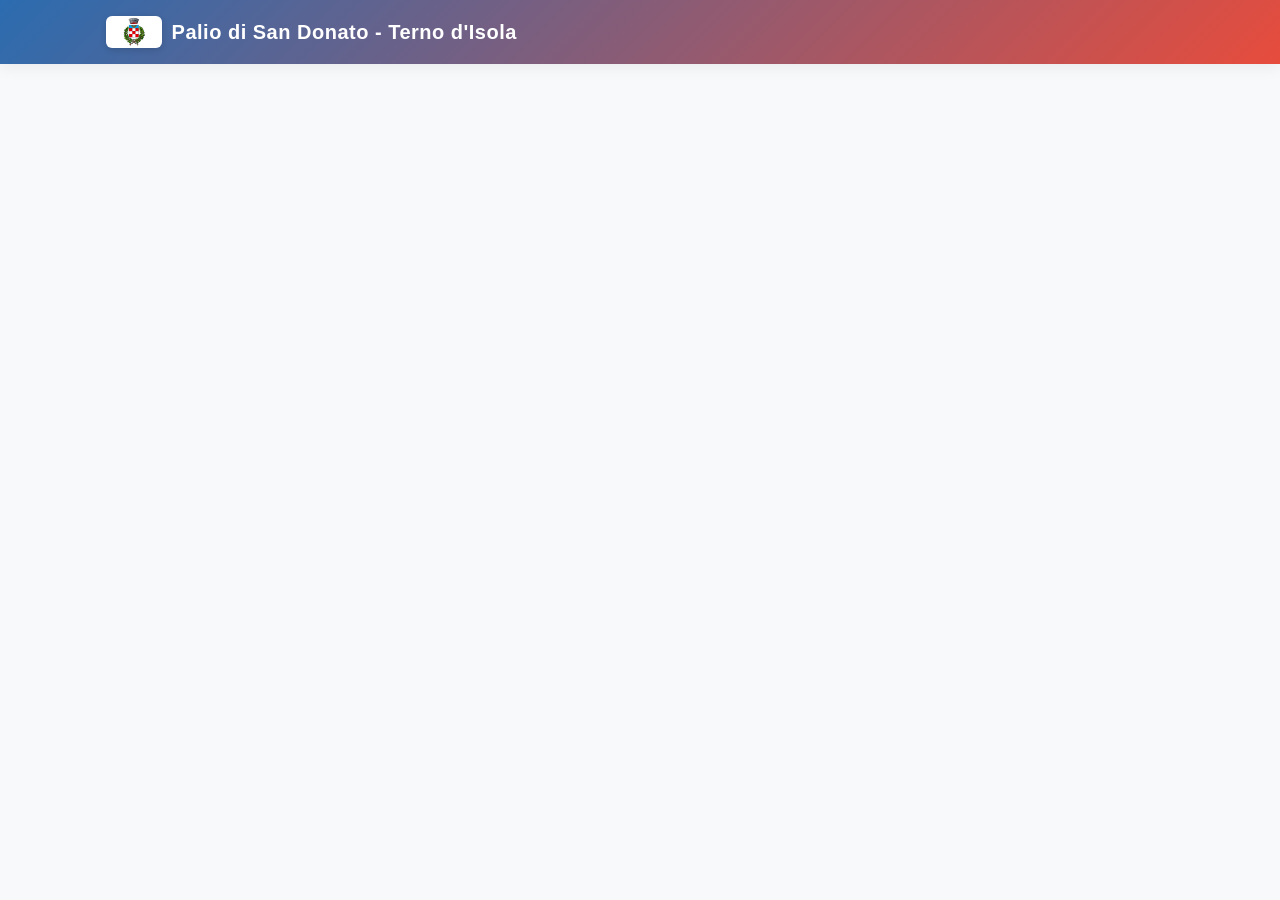
==== index.html @ 60196432 "Update index.html" ====
<!DOCTYPE html>
<html lang="it">
<head>
  <meta charset="UTF-8" />
  <meta name="viewport" content="width=device-width, initial-scale=1.0" />

  <title>Palio di San Donato - Terno d'Isola</title>

  <meta
    name="description"
    content="Sito ufficiale dedicato al Palio di San Donato di Terno d'Isola: tradizione, comunità, competizioni e albo d'oro."
  />

  <link rel="stylesheet" href="styles/style.css" />
</head>

<body>

  <!-- Navigazione -->
  <nav class="navbar" role="navigation" aria-label="Navigazione principale">
    <div class="container">

      <div class="logo">
        <img
          src="assets/stemma.png"
          alt="Stemma del Palio di San Donato"
          class="logo-stemma"
        />
        <h1>Palio di San Donato - Terno d'Isola</h1>
      </div>

      <!-- Bottone hamburger per mobile -->
---- styles/style.css ----
/* Stile principale migliorato per il sito Palio
   Merge delle regole esistenti con aggiunte per l'Albo d'oro e miglioramenti accessibilità.
*/
* {
    margin: 0;
    padding: 0;
    box-sizing: border-box;
}

:root {
    --primary-color: #2b6cb0; /* aggiornato */
    --secondary-color: #f6ad55;
    --dark-color: #0b1220;
    --light-color: #f8f9fa;
    --accent-color: #e74c3c;
    --text-color: #222;
    --border-radius: 12px;
    --transition: all 0.25s ease;
    --max-width: 1100px;
}

body {
    font-family: 'Segoe UI', Tahoma, Geneva, Verdana, sans-serif;
    line-height: 1.6;
    color: var(--text-color);
    background: var(--light-color);
}

/* NAVIGAZIONE */
.navbar {
    background: linear-gradient(135deg, var(--primary-color) 0%, var(--accent-color) 100%);
    padding: 1rem 0;
    position: sticky;
    top: 0;
    z-index: 1000;
    box-shadow: 0 4px 15px rgba(0,0,0,0.06);
}

.navbar .container {
    display: flex;
    justify-content: space-between;
    align-items: center;
    max-width: var(--max-width);
    margin: 0 auto;
    padding: 0 1rem;
}

.logo h1 {
    color: white;
    font-size: 1.25rem;
    font-weight: 700;
    letter-spacing: 0.5px;
}

.nav-links {
    display: flex;
    list-style: none;
    gap: 1rem;
}

.nav-links a {
    color: white;
    text-decoration: none;
    font-weight: 600;
    padding: 0.45rem 0.75rem;
    border-radius: 8px;
    transition: var(--transition);
}

.nav-links a:hover, .nav-links a[aria-current="page"] {
    background: rgba(255,255,255,0.08);
}

/* HERO SECTION */
.hero {
    background: linear-gradient(180deg, rgba(0,0,0,0.05), transparent);
    padding: 2.5rem 0;
    margin-bottom: 1rem;
}

.hero .hero-content{padding:1rem 0}

.btn{display:inline-block;padding:.5rem .75rem;border-radius:6px;border:0;background:var(--primary-color);color:#fff;text-decoration:none;cursor:pointer}

.btn.secondary {
  background: var(--accent-color);
  color: #fff;
}

h1,h2,h3{color:var(--dark-color)}

.features-grid{display:grid;grid-template-columns:repeat(auto-fit,minmax(220px,1fr));gap:1rem}
.feature-card{background:#fff;padding:1rem;border-radius:8px;box-shadow:0 1px 3px rgba(2,6,23,0.06)}

.footer{background:var(--dark-color);color:#fff;padding:1rem 0;margin-top:2rem}
.footer .container{display:flex;justify-content:space-between;align-items:center}
.footer-links{list-style:none;display:flex;gap:1rem;margin:0;padding:0}

/* ALBO SPECIFIC */
.albo-section{background:#fff;padding:1rem;border-radius:8px;margin:1rem 0;box-shadow:0 1px 3px rgba(2,6,23,0.04)}
.albo-controls{display:flex;gap:.5rem;align-items:center;flex-wrap:wrap;margin-bottom:1rem}
.albo-controls label{font-weight:600}
.albo-controls select,input[type="search"]{padding:.4rem .5rem;border:1px solid #e6e9ee;border-radius:6px}
.albo-controls .btn{padding:.35rem .6rem}
.table-wrap{overflow:auto}
table.albo-table{width:100%;border-collapse:collapse;margin-bottom:0}
table.albo-table th, table.albo-table td{padding:.6rem .8rem;border-bottom:1px solid #eef2f7;text-align:left}
table.albo-table thead th{background:#f4f6fb;font-weight:700}

/* Controls row */
.controls-row{display:flex;gap:.5rem;align-items:center}
.controls-row .spacer{flex:1}

/* Utility */
.text-muted{color:#6b7280;font-size:.95rem}
.small-note{color:#666;font-size:0.9rem}

/* stemma nel logo */
.logo{display:flex;align-items:center;gap:.6rem}
.logo-stemma{width:56px;height:auto;display:block;border-radius:6px;box-shadow:0 2px 6px rgba(0,0,0,0.15)}
@media (max-width:720px){
  .logo-stemma{width:40px}
  .logo h1{font-size:1rem}
}

/* Hamburger & mobile nav */
.nav-toggle{display:none;align-items:center;justify-content:center;border:0;background:transparent;color:#fff;width:44px;height:44px;border-radius:6px;cursor:pointer}
.nav-toggle .bar{display:block;width:22px;height:2px;background:#fff;border-radius:2px;position:relative}
.nav-toggle .bar::before,.nav-toggle .bar::after{content:"";position:absolute;left:0;width:22px;height:2px;background:#fff;border-radius:2px}
.nav-toggle .bar::before{top:-6px}
.nav-toggle .bar::after{top:6px}

.nav-backdrop{position:fixed;inset:0;background:rgba(0,0,0,0.35);opacity:0;pointer-events:none;transition:opacity .28s ease;z-index:48}


/* Print */
@media print {
  body {
    background: #fff;
    color: #000;
  }

  .nav-links,
  .btn,
  .nav-toggle,
  .albo-controls {
    display: none;
  }

  .albo-section {
    box-shadow: none;
    border: none;
  }
}

/* Colori podio */
table.albo-table tbody tr.rank-gold {
  background: linear-gradient(90deg, rgba(255, 215, 0, 0.18), #ffffff);
}

table.albo-table tbody tr.rank-silver {
  background: linear-gradient(90deg, rgba(192, 192, 192, 0.22), #ffffff);
}

table.albo-table tbody tr.rank-bronze {
  background: linear-gradient(90deg, rgba(205, 127, 50, 0.20), #ffffff);
}

table.albo-table tbody tr.rank-gold td:first-child {
  color: #b8860b;
  font-weight: 800;
}

table.albo-table tbody tr.rank-silver td:first-child {
  color: #6b7280;
  font-weight: 800;
}

table.albo-table tbody tr.rank-bronze td:first-child {
  color: #92400e;
  font-weight: 800;
}
.nav-backdrop.visible{opacity:1;pointer-events:auto}

/* =========================================================
   MIGLIORAMENTI GENERALI SMARTPHONE
   ========================================================= */

@media (max-width: 720px) {

  /* Layout generale */
  body {
    font-size: 16px;
    line-height: 1.55;
    background: #f4f6f8;
  }

  .container {
    width: 100%;
    max-width: 100%;
    padding: 0 1rem;
  }

  main.container {
    padding-top: 1rem;
  }

  h1 {
    font-size: 1.55rem;
    line-height: 1.2;
    margin-bottom: 0.75rem;
  }

  h2 {
    font-size: 1.25rem;
  }

  h3 {
    font-size: 1.1rem;
  }

  p {
    font-size: 0.95rem;
  }

  .text-muted {
    font-size: 0.9rem;
    line-height: 1.45;
  }


  /* Navbar mobile */
  .navbar {
    padding: 0.65rem 0;
  }

  .navbar .container {
    gap: 0.75rem;
  }

  .logo {
    min-width: 0;
    flex: 1;
  }

  .logo-stemma {
    width: 42px;
    flex-shrink: 0;
  }

  .logo h1 {
    font-size: 0.95rem;
    line-height: 1.15;
    color: #fff;
    overflow-wrap: anywhere;
  }

  .nav-toggle {
    display: flex;
    flex-shrink: 0;
    background: rgba(255, 255, 255, 0.12);
  }

  .nav-toggle:hover {
    background: rgba(255, 255, 255, 0.2);
  }

  .nav-links {
  display: none;
  position: fixed;
  top: 66px;
  left: 1rem;
  right: 1rem;
  flex-direction: column;
  gap: 0.5rem;
  padding: 0.85rem;
  border-radius: 14px;
  background: linear-gradient(180deg, #1f4f86, #92342b);
  box-shadow: 0 14px 34px rgba(0, 0, 0, 0.24);
  z-index: 49;
  max-height: 0;
  overflow: hidden;
  opacity: 0;
  transform: scaleY(0.95);
  transition: max-height 0.28s ease, opacity 0.28s ease, transform 0.28s ease;
}

.nav-links.open {
  display: flex;
  max-height: 420px;
  opacity: 1;
  transform: scaleY(1);
}

.nav-links a {
  display: block;
  color: #fff;
  font-size: 1rem;
  padding: 0.85rem 1rem;
  border-radius: 8px;
  border: 1px solid rgba(255,255,255,0.08);
}

  /* Hero e sezioni */
  .hero {
    padding: 1.5rem 0;
    margin-bottom: 0.75rem;
  }

  .hero .hero-content {
    padding: 0.5rem 0;
  }

  .albo-section,
  .feature-card {
    border-radius: 16px;
    padding: 1rem;
    box-shadow: 0 6px 18px rgba(15, 23, 42, 0.08);
  }


  /* Controlli albo */
  .controls-row {
    display: block;
  }

  .albo-controls {
    display: flex;
    flex-direction: column;
    align-items: stretch;
    gap: 0.75rem;
    background: #ffffff;
    padding: 1rem;
    border-radius: 16px;
    box-shadow: 0 5px 16px rgba(15, 23, 42, 0.08);
    margin-bottom: 1rem;
  }

  .albo-controls label {
    width: 100%;
    display: flex;
    flex-direction: column;
    gap: 0.35rem;
    font-size: 0.9rem;
    color: #374151;
  }

  .albo-controls select,
  .albo-controls input[type="search"] {
    width: 100%;
    min-height: 44px;
    font-size: 1rem;
    border-radius: 10px;
    border: 1px solid #d9dee7;
    background: #fff;
    padding: 0.65rem 0.75rem;
  }

  .albo-controls select:focus,
  .albo-controls input[type="search"]:focus {
    outline: none;
    border-color: var(--primary-color);
    box-shadow: 0 0 0 3px rgba(43, 108, 176, 0.16);
  }


  /* Bottoni touch-friendly */
  .btn {
    width: 100%;
    min-height: 44px;
    border-radius: 10px;
    font-size: 1rem;
    font-weight: 700;
    padding: 0.75rem 1rem;
    text-align: center;
  }

  .btn:active {
    transform: scale(0.98);
  }


  /* Tabella albo trasformata in card */
  .table-wrap {
    overflow: visible;
  }

  table.albo-table {
    border-collapse: separate;
    border-spacing: 0;
  }

  table.albo-table,
  table.albo-table thead,
  table.albo-table tbody,
  table.albo-table th,
  table.albo-table td,
  table.albo-table tr {
    display: block;
    width: 100%;
  }

  table.albo-table thead {
    display: none;
  }

  table.albo-table tbody tr {
    margin: 0 0 1rem;
    padding: 1rem;
    border-radius: 18px;
    background: #ffffff;
    box-shadow: 0 7px 18px rgba(15, 23, 42, 0.10);
    border-left: 6px solid var(--primary-color);
  }

  table.albo-table td {
    display: flex;
    justify-content: space-between;
    align-items: flex-start;
    gap: 1rem;
    padding: 0.6rem 0;
    border-bottom: 1px solid #eef2f7;
    text-align: right;
    font-size: 0.95rem;
    color: #374151;
  }

  table.albo-table td:last-child {
    border-bottom: none;
  }

  table.albo-table td::before {
    content: attr(data-label);
    flex: 0 0 42%;
    text-align: left;
    font-weight: 800;
    color: var(--dark-color);
  }

  table.albo-table td:first-child {
    margin: -1rem -1rem 0.65rem -1rem;
    padding: 0.85rem 1rem;
    border-radius: 18px 18px 0 0;
    background: rgba(43, 108, 176, 0.08);
    border-bottom: none;
    color: var(--primary-color);
    font-size: 1.15rem;
    font-weight: 900;
  }

  table.albo-table td:nth-child(2) {
    font-weight: 800;
    color: #111827;
  }

  table.albo-table td:nth-child(3) {
    color: #6b7280;
    font-size: 0.9rem;
  }


  /* Podio smartphone */
  table.albo-table tbody tr.rank-gold {
    border-left-color: #d4af37;
    background: linear-gradient(180deg, #fff8dc, #ffffff);
  }

  table.albo-table tbody tr.rank-silver {
    border-left-color: #a3a3a3;
    background: linear-gradient(180deg, #f3f4f6, #ffffff);
  }

  table.albo-table tbody tr.rank-bronze {
    border-left-color: #b45309;
    background: linear-gradient(180deg, #fff1e6, #ffffff);
  }

  table.albo-table tbody tr.rank-gold td:first-child {
    background: linear-gradient(90deg, #d4af37, #f9e79f);
    color: #3f2f00;
  }

  table.albo-table tbody tr.rank-silver td:first-child {
    background: linear-gradient(90deg, #c0c0c0, #eeeeee);
    color: #374151;
  }

  table.albo-table tbody tr.rank-bronze td:first-child {
    background: linear-gradient(90deg, #cd7f32, #f3c08a);
    color: #3b1f05;
  }


  /* Righe vuote o messaggi errore */
  table.albo-table tr.empty-row {
    border-left: none;
    text-align: center;
  }

  table.albo-table tr.empty-row td {
    display: block;
    text-align: center;
    border-bottom: none;
    color: #6b7280;
  }

  table.albo-table tr.empty-row td::before {
    content: none;
  }


  /* Footer mobile */
  .footer {
    margin-top: 1.5rem;
    padding: 1.25rem 0;
    text-align: center;
  }

  .footer .container {
    display: block;
  }

  .footer p {
    font-size: 0.9rem;
  }

  .footer-links {
    margin-top: 0.75rem;
    justify-content: center;
    flex-wrap: wrap;
  }
}

@media (max-width: 420px) {

  .container {
    padding: 0 0.85rem;
  }

  .logo-stemma {
    width: 36px;
  }

  .logo h1 {
    font-size: 0.82rem;
  }

  h1 {
    font-size: 1.35rem;
  }

  .albo-controls {
    padding: 0.85rem;
  }

  table.albo-table tbody tr {
    padding: 0.85rem;
    border-radius: 16px;
  }

  table.albo-table td {
    font-size: 0.9rem;
    gap: 0.75rem;
  }

  table.albo-table td::before {
    flex-basis: 38%;
  }

  table.albo-table td:first-child {
    margin: -0.85rem -0.85rem 0.6rem -0.85rem;
    padding: 0.75rem 0.85rem;
    border-radius: 16px 16px 0 0;
  }
}
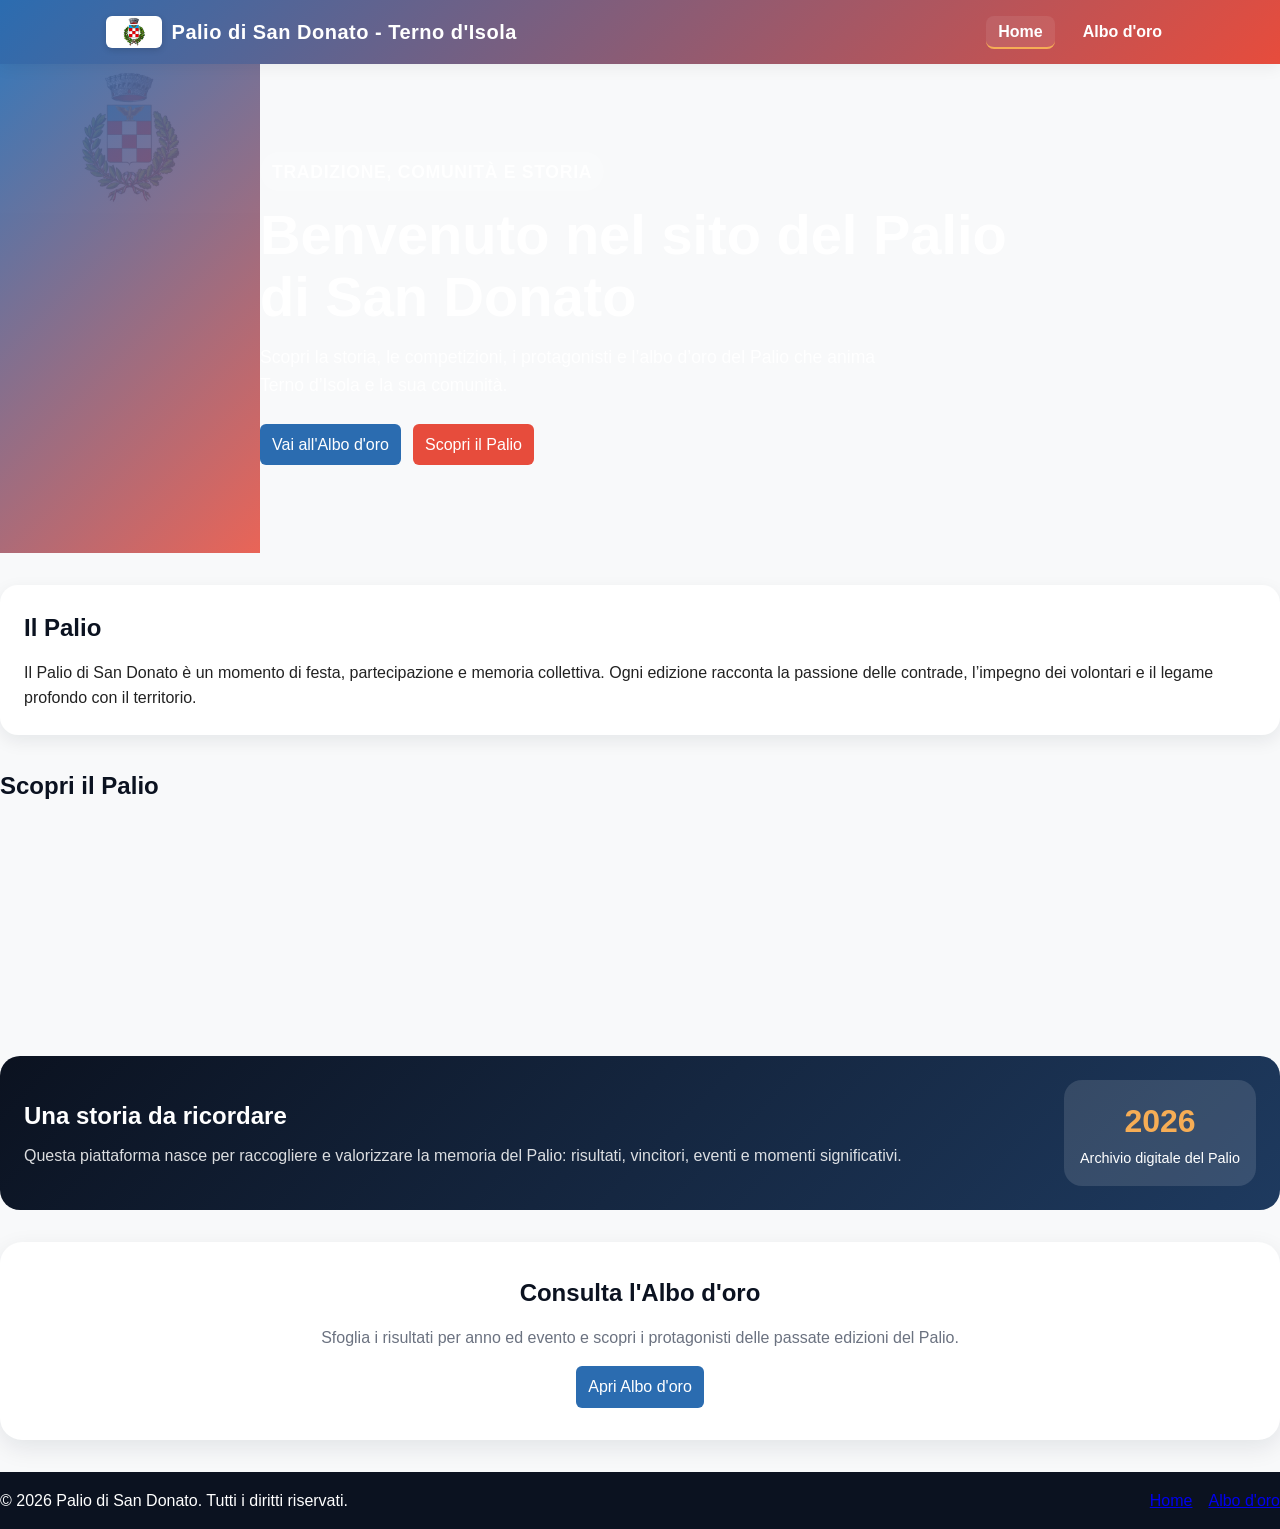
==== commit 16926b67: "Update index.html" ====
--- a/index.html
+++ b/index.html
@@ -30,3 +30,163 @@
       </div>
 
       <!-- Bottone hamburger per mobile -->
+      <button
+        id="nav-toggle"
+        class="nav-toggle"
+        aria-controls="main-nav"
+        aria-expanded="false"
+        aria-label="Apri menu"
+        type="button"
+      >
+        <span class="bar" aria-hidden="true"></span>
+      </button>
+
+      <ul id="main-nav" class="nav-links" role="menubar">
+        <li role="none">
+          <a role="menuitem" href="index.html" aria-current="page">Home</a>
+        </li>
+
+        <li role="none">
+          <a role="menuitem" href="pages/albo.html">Albo d'oro</a>
+        </li>
+      </ul>
+
+    </div>
+  </nav>
+
+  <!-- Hero Section -->
+  <header class="hero hero-home">
+    <div class="container hero-content">
+
+      <p class="hero-kicker">Tradizione, comunità e storia</p>
+
+      <h1>Benvenuto nel sito del Palio di San Donato</h1>
+
+      <p>
+        Scopri la storia, le competizioni, i protagonisti e l’albo d’oro
+        del Palio che anima Terno d’Isola e la sua comunità.
+      </p>
+
+      <div class="hero-actions">
+        <a href="pages/albo.html" class="btn btn-primary">
+          Vai all'Albo d'oro
+        </a>
+
+        <a href="#scopri" class="btn btn-secondary">
+          Scopri il Palio
+        </a>
+      </div>
+
+    </div>
+  </header>
+
+  <!-- Contenuto principale -->
+  <main class="container">
+
+    <!-- Introduzione -->
+    <section id="scopri" class="intro-section">
+      <h2>Il Palio</h2>
+
+      <p>
+        Il Palio di San Donato è un momento di festa, partecipazione e memoria
+        collettiva. Ogni edizione racconta la passione delle contrade,
+        l’impegno dei volontari e il legame profondo con il territorio.
+      </p>
+    </section>
+
+    <!-- Sezioni principali -->
+    <section class="features" aria-labelledby="features-title">
+      <h2 id="features-title">Scopri il Palio</h2>
+
+      <div class="features-grid">
+
+        <article class="feature-card">
+          <span class="feature-icon" aria-hidden="true">🏆</span>
+
+          <h3>Albo d'oro</h3>
+
+          <p>
+            Consulta i vincitori delle competizioni e rivivi i risultati
+            delle edizioni passate.
+          </p>
+
+          <a href="pages/albo.html" class="card-link">
+            Consulta l'albo →
+          </a>
+        </article>
+
+        <article class="feature-card">
+          <span class="feature-icon" aria-hidden="true">🎭</span>
+
+          <h3>Tradizione</h3>
+
+          <p>
+            Un evento che custodisce la memoria, i simboli e l’identità
+            della comunità.
+          </p>
+        </article>
+
+        <article class="feature-card">
+          <span class="feature-icon" aria-hidden="true">🤝</span>
+
+          <h3>Comunità</h3>
+
+          <p>
+            Il Palio vive grazie alla partecipazione di contrade, volontari,
+            famiglie e cittadini.
+          </p>
+        </article>
+
+      </div>
+    </section>
+
+    <!-- Sezione evidenza -->
+    <section class="highlight-section">
+      <div class="highlight-content">
+        <h2>Una storia da ricordare</h2>
+
+        <p>
+          Questa piattaforma nasce per raccogliere e valorizzare la memoria
+          del Palio: risultati, vincitori, eventi e momenti significativi.
+        </p>
+      </div>
+
+      <div class="highlight-box">
+        <strong>2026</strong>
+        <span>Archivio digitale del Palio</span>
+      </div>
+    </section>
+
+    <!-- Call to action -->
+    <section class="cta-section">
+      <h2>Consulta l'Albo d'oro</h2>
+
+      <p>
+        Sfoglia i risultati per anno ed evento e scopri i protagonisti
+        delle passate edizioni del Palio.
+      </p>
+
+      <a href="pages/albo.html" class="btn btn-primary">
+        Apri Albo d'oro
+      </a>
+    </section>
+
+  </main>
+
+  <!-- Footer -->
+  <footer class="footer">
+    <div class="container">
+      <p>&copy; 2026 Palio di San Donato. Tutti i diritti riservati.</p>
+
+      <ul class="footer-links">
+        <li>
+          <a href="index.html">Home</a>
+        </li>
+        <li>
+          <a href="pages/albo.html">Albo d'oro</a>
+        </li>
+      </ul>
+    </div>
+  </footer>
+
+  <script src="js/script.js"></script>
--- a/styles/style.css
+++ b/styles/style.css
@@ -573,3 +573,232 @@
     border-radius: 16px 16px 0 0;
   }
 }
+
+/* =========================================================
+   HOME PAGE
+   ========================================================= */
+
+.hero-home {
+  min-height: 420px;
+  display: flex;
+  align-items: center;
+  background:
+    linear-gradient(135deg, rgba(43, 108, 176, 0.92), rgba(231, 76, 60, 0.86)),
+    url("../assets/stemma.png");
+  background-repeat: no-repeat;
+  background-position: right 8% center;
+  background-size: 260px;
+  color: #fff;
+}
+
+.hero-home .hero-content {
+  max-width: var(--max-width);
+  margin: 0 auto;
+  padding: 3rem 1rem;
+}
+
+.hero-home h1 {
+  color: #fff;
+  font-size: clamp(2rem, 5vw, 3.5rem);
+  line-height: 1.1;
+  margin-bottom: 1rem;
+  max-width: 760px;
+}
+
+.hero-home p {
+  max-width: 640px;
+  font-size: 1.1rem;
+  color: rgba(255, 255, 255, 0.92);
+}
+
+.hero-kicker {
+  display: inline-block;
+  margin-bottom: 0.8rem;
+  padding: 0.35rem 0.75rem;
+  border-radius: 999px;
+  background: rgba(255, 255, 255, 0.16);
+  font-weight: 700;
+  letter-spacing: 0.04em;
+  text-transform: uppercase;
+  font-size: 0.8rem;
+  color: #fff;
+}
+
+.hero-actions {
+  display: flex;
+  gap: 0.75rem;
+  flex-wrap: wrap;
+  margin-top: 1.5rem;
+}
+
+.btn-primary {
+  background: var(--primary-color);
+  color: #fff;
+}
+
+.btn-secondary,
+.btn.secondary {
+  background: var(--accent-color);
+  color: #fff;
+}
+
+.intro-section {
+  background: #fff;
+  margin: 2rem 0;
+  padding: 1.5rem;
+  border-radius: 18px;
+  box-shadow: 0 6px 18px rgba(15, 23, 42, 0.08);
+}
+
+.intro-section h2,
+.features h2,
+.cta-section h2 {
+  margin-bottom: 0.75rem;
+}
+
+.features {
+  margin: 2rem 0;
+}
+
+.feature-card {
+  border-radius: 18px;
+  transition: transform 0.25s ease, box-shadow 0.25s ease;
+}
+
+.feature-card:hover {
+  transform: translateY(-4px);
+  box-shadow: 0 10px 24px rgba(15, 23, 42, 0.12);
+}
+
+.feature-icon {
+  display: inline-flex;
+  width: 44px;
+  height: 44px;
+  align-items: center;
+  justify-content: center;
+  margin-bottom: 0.75rem;
+  border-radius: 14px;
+  background: rgba(43, 108, 176, 0.1);
+  font-size: 1.4rem;
+}
+
+.card-link {
+  display: inline-block;
+  margin-top: 0.75rem;
+  color: var(--primary-color);
+  font-weight: 700;
+  text-decoration: none;
+}
+
+.card-link:hover {
+  text-decoration: underline;
+}
+
+.highlight-section {
+  display: grid;
+  grid-template-columns: 1fr auto;
+  gap: 1.5rem;
+  align-items: center;
+  margin: 2rem 0;
+  padding: 1.5rem;
+  border-radius: 20px;
+  background: linear-gradient(135deg, #0b1220, #1e3a5f);
+  color: #fff;
+}
+
+.highlight-section h2 {
+  color: #fff;
+  margin-bottom: 0.5rem;
+}
+
+.highlight-section p {
+  color: rgba(255, 255, 255, 0.85);
+}
+
+.highlight-box {
+  min-width: 150px;
+  padding: 1rem;
+  border-radius: 18px;
+  text-align: center;
+  background: rgba(255, 255, 255, 0.12);
+}
+
+.highlight-box strong {
+  display: block;
+  font-size: 2rem;
+  color: #f6ad55;
+}
+
+.highlight-box span {
+  display: block;
+  font-size: 0.9rem;
+  color: #fff;
+}
+
+.cta-section {
+  margin: 2rem 0;
+  padding: 2rem;
+  text-align: center;
+  border-radius: 22px;
+  background: #fff;
+  box-shadow: 0 8px 24px rgba(15, 23, 42, 0.09);
+}
+
+.cta-section p {
+  margin-bottom: 1rem;
+  color: #6b7280;
+}
+
+/* =========================================================
+   HOME PAGE - SMARTPHONE
+   ========================================================= */
+
+@media (max-width: 720px) {
+
+  .hero-home {
+    min-height: auto;
+    background:
+      linear-gradient(135deg, rgba(43, 108, 176, 0.95), rgba(231, 76, 60, 0.9));
+  }
+
+  .hero-home .hero-content {
+    padding: 2rem 1rem;
+  }
+
+  .hero-home h1 {
+    font-size: 2rem;
+  }
+
+  .hero-home p {
+    font-size: 1rem;
+  }
+
+  .hero-actions {
+    flex-direction: column;
+  }
+
+  .hero-actions .btn {
+    width: 100%;
+  }
+
+  .intro-section,
+  .cta-section,
+  .highlight-section {
+    margin: 1.25rem 0;
+    padding: 1rem;
+    border-radius: 16px;
+  }
+
+  .highlight-section {
+    grid-template-columns: 1fr;
+    text-align: left;
+  }
+
+  .highlight-box {
+    width: 100%;
+  }
+
+  .feature-card:hover {
+    transform: none;
+  }
+}
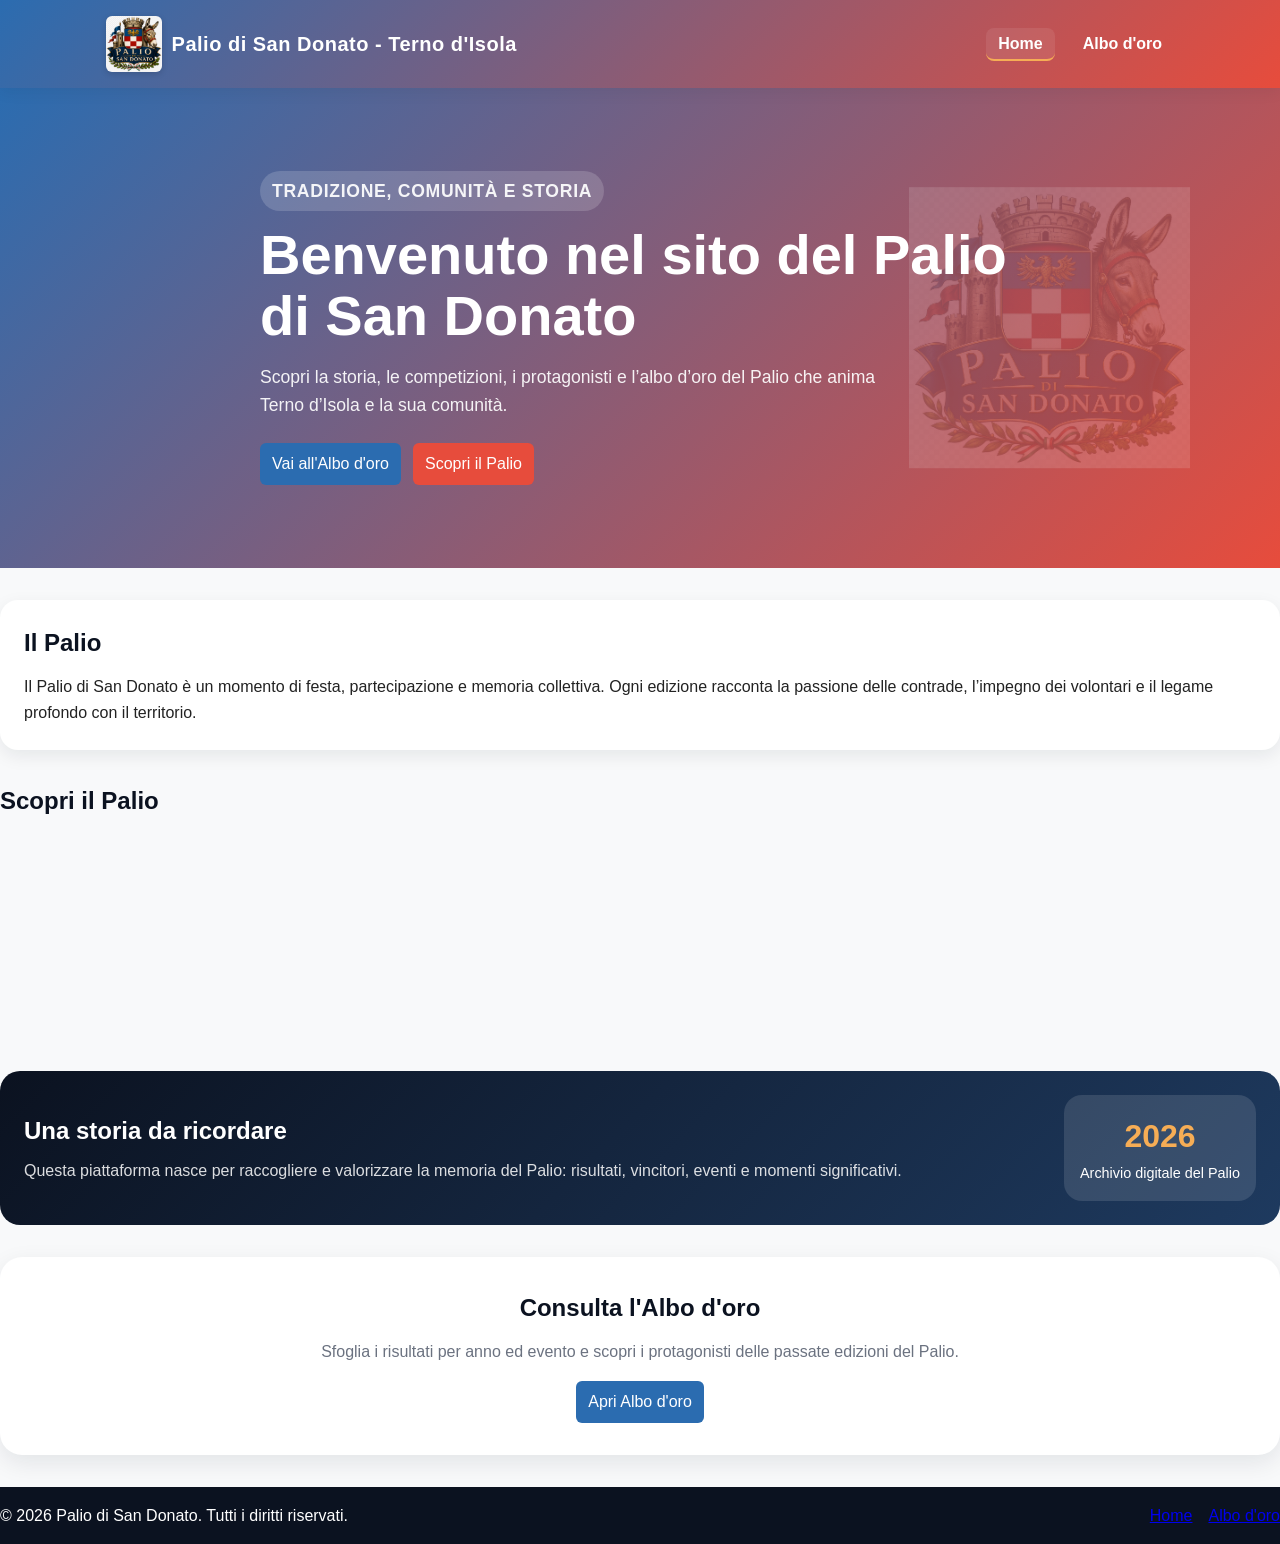
==== commit 4a12e32b: "Update index.html" ====
--- a/index.html
+++ b/index.html
@@ -10,7 +10,7 @@
     name="description"
     content="Sito ufficiale dedicato al Palio di San Donato di Terno d'Isola: tradizione, comunità, competizioni e albo d'oro."
   />
-
+  <link href="https://fonts.googleapis.com/css2?family=Cinzel:wght@600;700;800&family=MedievalSharp&display=swap" rel="stylesheet">
   <link rel="stylesheet" href="styles/style.css" />
 </head>
 
@@ -190,3 +190,8 @@
   </footer>
 
   <script src="js/script.js"></script>
+  <script src="js/menu-hamburger.js"></script>
+  
+</body>
+</html>
+
--- a/styles/style.css
+++ b/styles/style.css
@@ -277,7 +277,7 @@
   border-radius: 14px;
   background: linear-gradient(180deg, #1f4f86, #92342b);
   box-shadow: 0 14px 34px rgba(0, 0, 0, 0.24);
-  z-index: 49;
+  z-index: 1001;
   max-height: 0;
   overflow: hidden;
   opacity: 0;
@@ -578,23 +578,43 @@
    HOME PAGE
    ========================================================= */
 
+
 .hero-home {
-  min-height: 420px;
+  min-height: 480px;
   display: flex;
   align-items: center;
-  background:
-    linear-gradient(135deg, rgba(43, 108, 176, 0.92), rgba(231, 76, 60, 0.86)),
-    url("../assets/stemma.png");
+  position: relative;
+  overflow: hidden;
+  color: #fff;
+  background: linear-gradient(135deg, #2b6cb0 0%, #e74c3c 100%);
+  padding: 0;
+  margin-bottom: 2rem;
+}
+
+
+.hero-home::after {
+  content: "";
+  position: absolute;
+  right: clamp(1rem, 7vw, 6rem);
+  top: 50%;
+  width: clamp(180px, 22vw, 320px);
+  height: clamp(180px, 22vw, 320px);
+  background-image: url("../assets/stemma.png");
   background-repeat: no-repeat;
-  background-position: right 8% center;
-  background-size: 260px;
-  color: #fff;
+  background-position: center;
+  background-size: contain;
+  transform: translateY(-50%);
+  opacity: 0.14;
+  pointer-events: none;
 }
 
 .hero-home .hero-content {
+  position: relative;
+  z-index: 1;
   max-width: var(--max-width);
   margin: 0 auto;
-  padding: 3rem 1rem;
+  padding: 4rem 1rem;
+
 }
 
 .hero-home h1 {
@@ -757,8 +777,19 @@
 
   .hero-home {
     min-height: auto;
-    background:
-      linear-gradient(135deg, rgba(43, 108, 176, 0.95), rgba(231, 76, 60, 0.9));
+    background: linear-gradient(
+      135deg,
+      rgba(43, 108, 176, 0.95),
+      rgba(231, 76, 60, 0.9)
+    );
+  }
+
+  .hero-home::after {
+    width: 220px;
+    height: 220px;
+    right: -70px;
+    top: 58%;
+    opacity: 0.10;
   }
 
   .hero-home .hero-content {
@@ -802,3 +833,4 @@
     transform: none;
   }
 }
+
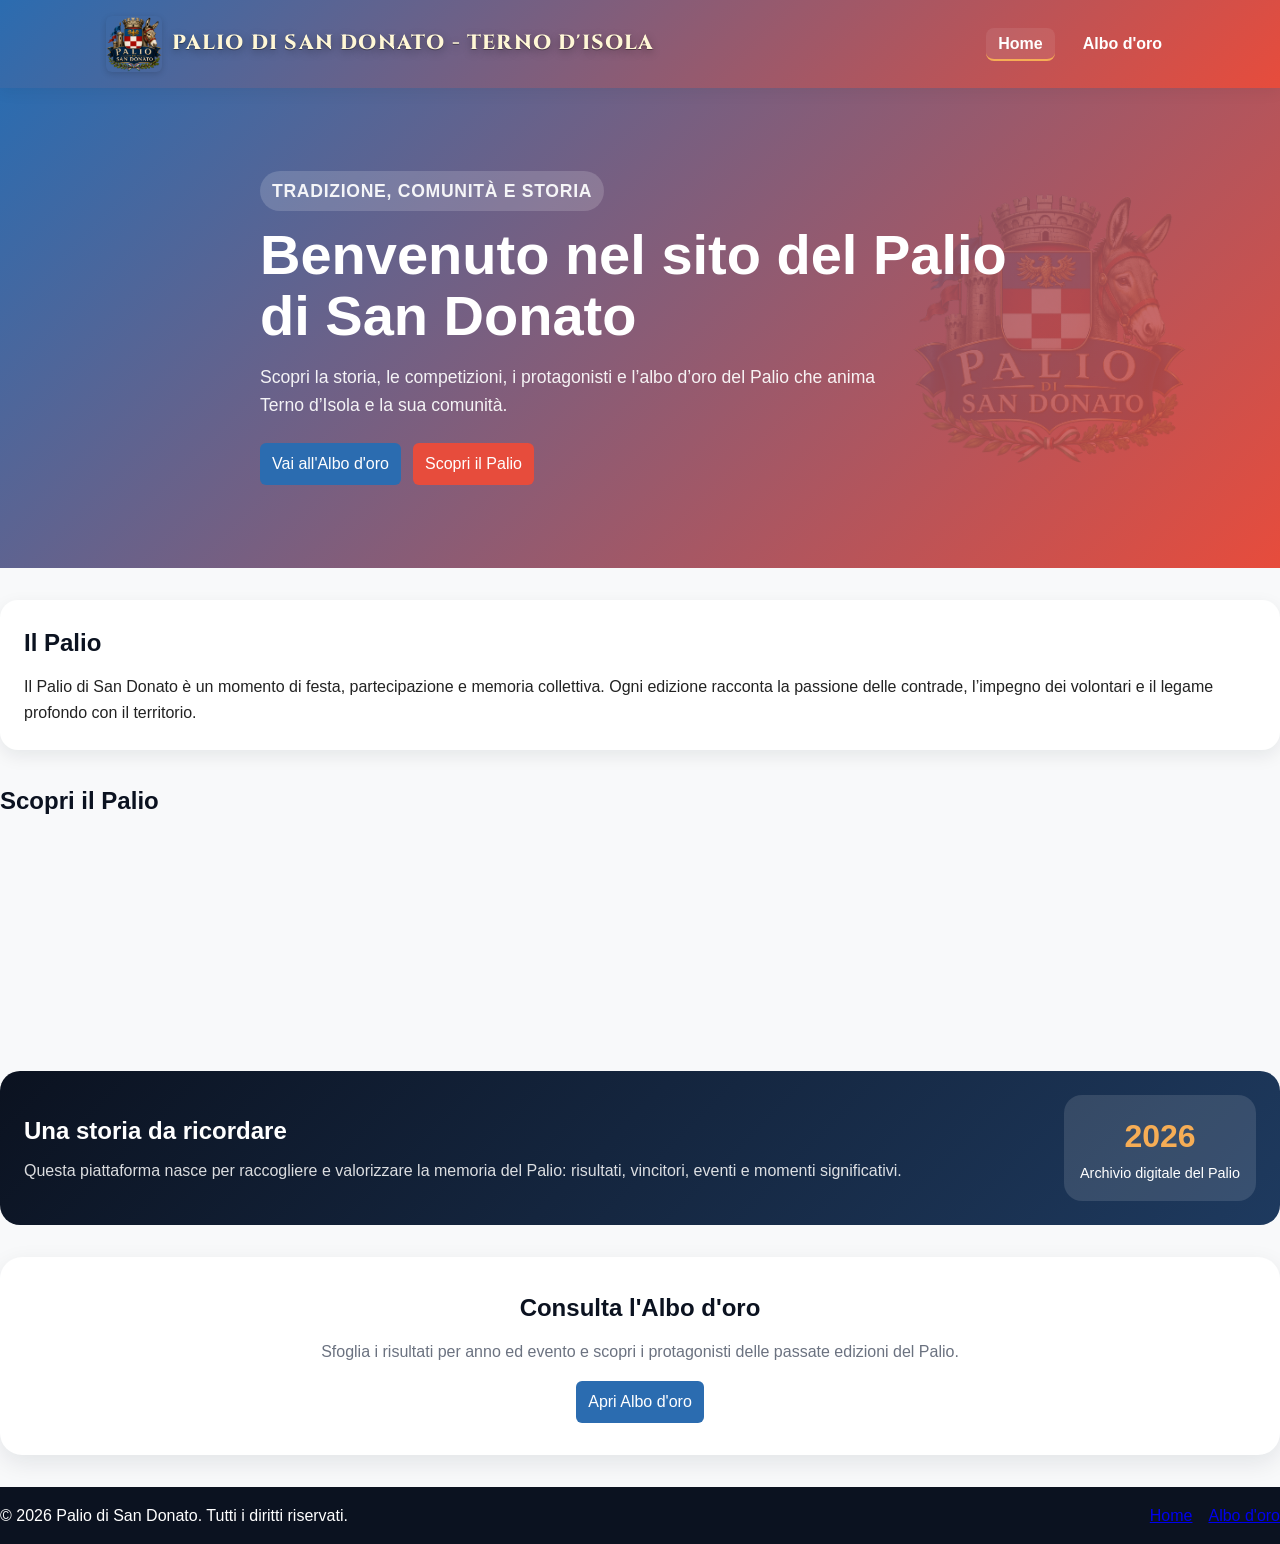
==== commit 437f966a: "Update index.html" ====
--- a/index.html
+++ b/index.html
@@ -4,12 +4,15 @@
   <meta charset="UTF-8" />
   <meta name="viewport" content="width=device-width, initial-scale=1.0" />
 
-  <title>Palio di San Donato - Terno d'Isola</title>
+  <title>Palio di San Donato – Terno d'Isola | Corsa degli Asini e Tradizione </title>
 
   <meta
     name="description"
-    content="Sito ufficiale dedicato al Palio di San Donato di Terno d'Isola: tradizione, comunità, competizioni e albo d'oro."
+    content="Sito dedicato al Palio di San Donato di Terno d'Isola: tradizione, comunità, competizioni e albo d'oro."
   />
+  <meta name="keywords" content="Palio di San Donato, Terno d'Isola, corsa degli asini, feste medievali">
+  <meta name="author" content="Palio di San Donato">
+
   <link href="https://fonts.googleapis.com/css2?family=Cinzel:wght@600;700;800&family=MedievalSharp&display=swap" rel="stylesheet">
   <link rel="stylesheet" href="styles/style.css" />
 </head>
--- a/styles/style.css
+++ b/styles/style.css
@@ -46,10 +46,16 @@
 }
 
 .logo h1 {
-    color: white;
-    font-size: 1.25rem;
-    font-weight: 700;
-    letter-spacing: 0.5px;
+  color: #fff7d6;
+  font-family: 'Cinzel', Georgia, serif;
+  font-size: 1.28rem;
+  font-weight: 800;
+  letter-spacing: 1.2px;
+  text-transform: uppercase;
+  line-height: 1.15;
+  text-shadow:
+    0 1px 0 rgba(0, 0, 0, 0.35),
+    0 3px 8px rgba(0, 0, 0, 0.35);
 }
 
 .nav-links {
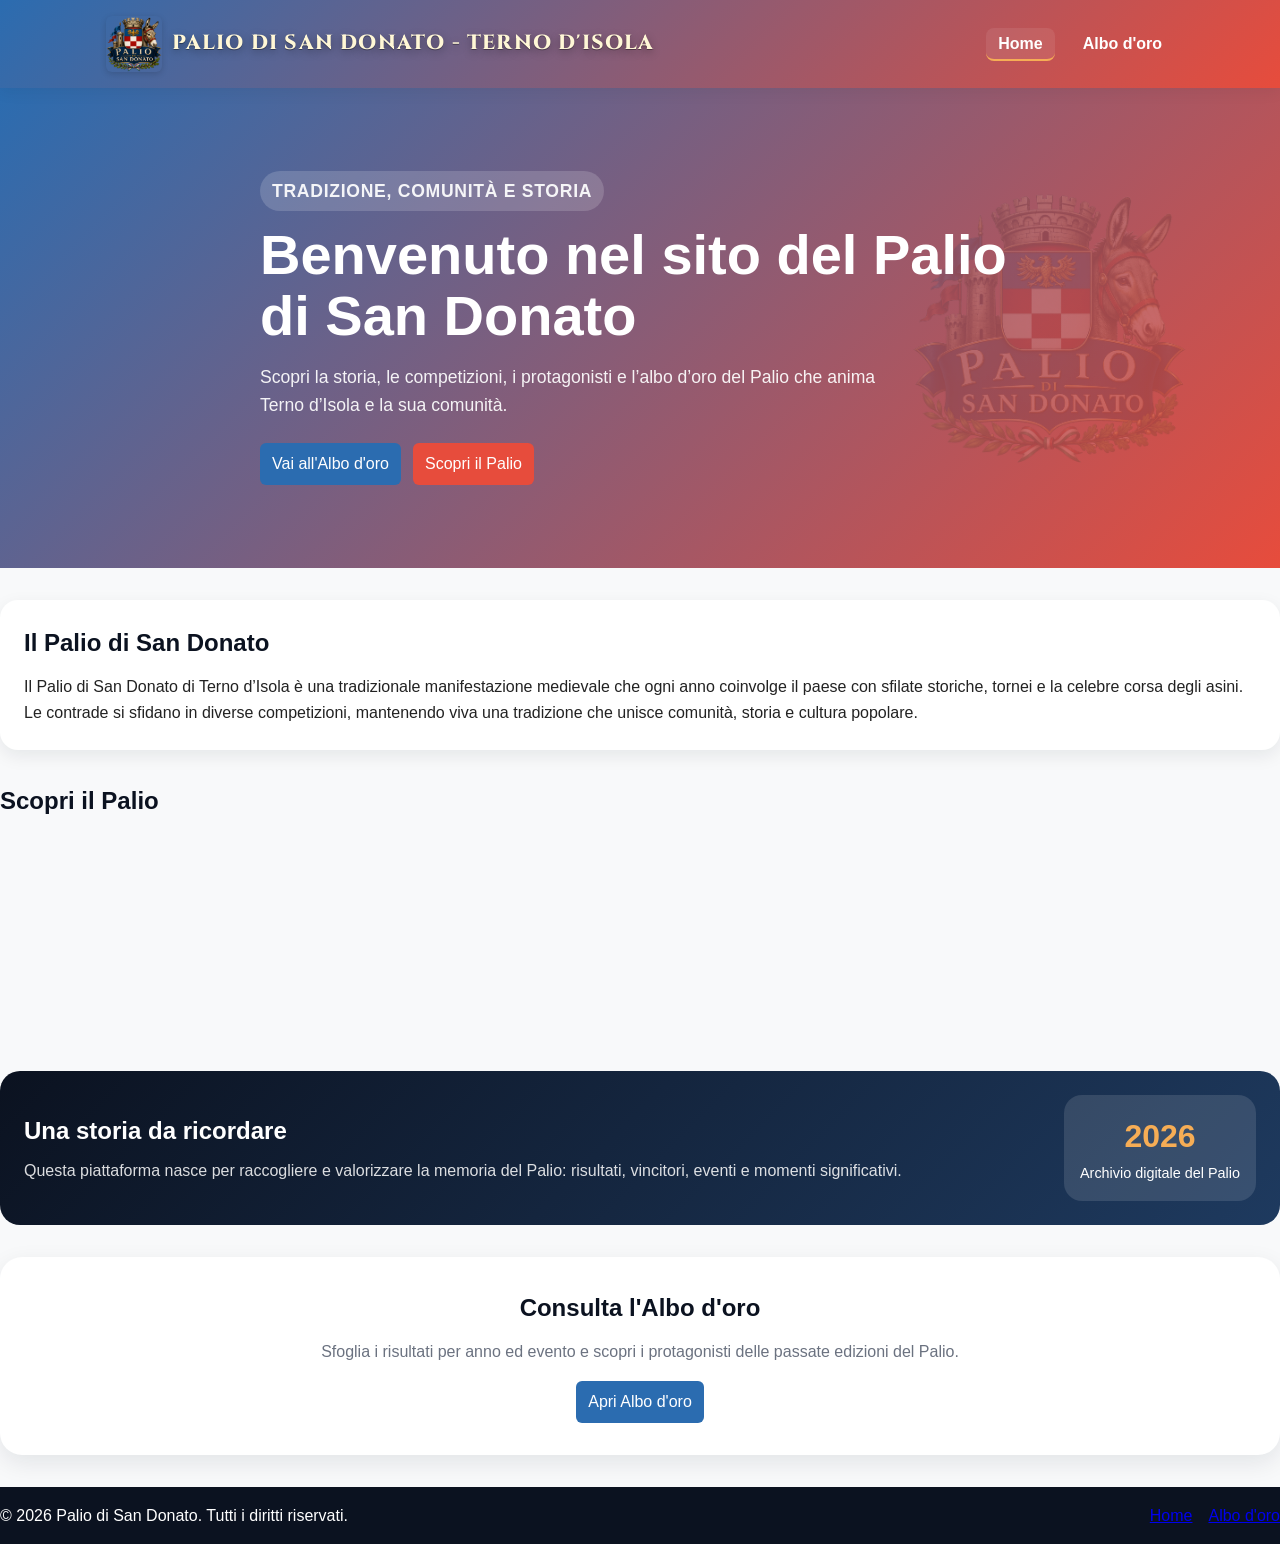
==== commit 0cf74c73: "Update index.html" ====
--- a/index.html
+++ b/index.html
@@ -86,16 +86,17 @@
   <!-- Contenuto principale -->
   <main class="container">
 
-    <!-- Introduzione -->
-    <section id="scopri" class="intro-section">
-      <h2>Il Palio</h2>
-
-      <p>
-        Il Palio di San Donato è un momento di festa, partecipazione e memoria
-        collettiva. Ogni edizione racconta la passione delle contrade,
-        l’impegno dei volontari e il legame profondo con il territorio.
-      </p>
-    </section>
+   <!-- Testo SEO / Introduzione -->
+  <section id="scopri" class="intro-section seo-text">
+    <h2>Il Palio di San Donato</h2>
+  
+    <p>
+      Il Palio di San Donato di Terno d’Isola è una tradizionale manifestazione medievale
+      che ogni anno coinvolge il paese con sfilate storiche, tornei e la celebre corsa degli asini.
+      Le contrade si sfidano in diverse competizioni, mantenendo viva una tradizione che unisce
+      comunità, storia e cultura popolare.
+    </p>
+  </section>
 
     <!-- Sezioni principali -->
     <section class="features" aria-labelledby="features-title">
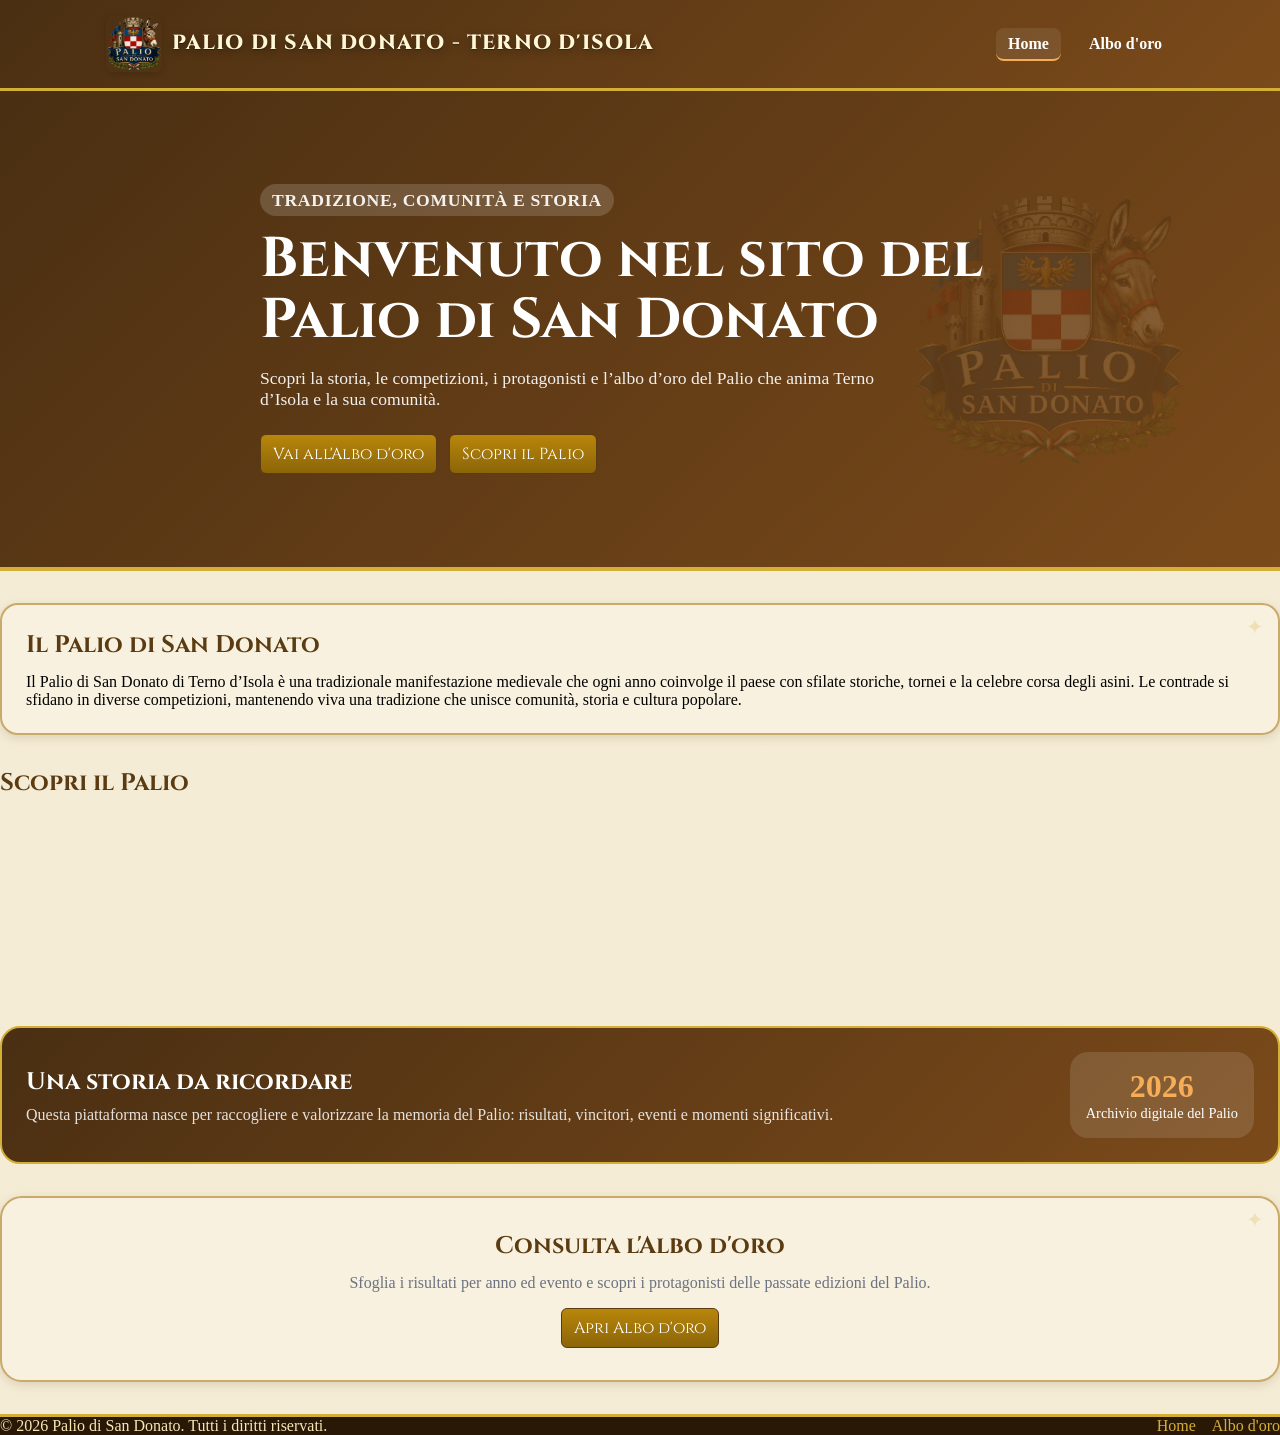
==== commit f1676bb2: "Update index.html" ====
--- a/index.html
+++ b/index.html
@@ -10,9 +10,22 @@
     name="description"
     content="Sito dedicato al Palio di San Donato di Terno d'Isola: tradizione, comunità, competizioni e albo d'oro."
   />
+  <meta property="og:type" content="website">
+  <meta property="og:url" content="https://www.paliosandonato-terno.com/">
+  <meta property="og:title" content="Palio di San Donato - Terno d'Isola">
+  <meta property="og:description" content="Tradizione, comunità, competizioni e albo d'oro del Palio di San Donato di Terno d'Isola.">
+  <meta property="og:image" content="https://www.paliosandonato-terno.com/assets/stemma.png.jpg">
+  
+  <meta name="twitter:card" content="summary_large_image">
+  <meta name="twitter:title" content="Palio di San Donato - Terno d'Isola">
+  <meta name="twitter:description" content="Tradizione, comunità, competizioni e albo d'oro del Palio di San Donato di Terno d'Isola.">
+  <meta name="twitter:image" content="https://www.paliosandonato-terno.com/assets/stemma.png.jpg">
+  
+  <link rel="icon" type="image/png" href="assets/stemma.png">
   <meta name="keywords" content="Palio di San Donato, Terno d'Isola, corsa degli asini, feste medievali">
   <meta name="author" content="Palio di San Donato">
 
+  
   <link href="https://fonts.googleapis.com/css2?family=Cinzel:wght@600;700;800&family=MedievalSharp&display=swap" rel="stylesheet">
   <link rel="stylesheet" href="styles/style.css" />
 </head>
--- a/styles/style.css
+++ b/styles/style.css
@@ -20,20 +20,27 @@
 }
 
 body {
-    font-family: 'Segoe UI', Tahoma, Geneva, Verdana, sans-serif;
-    line-height: 1.6;
-    color: var(--text-color);
-    background: var(--light-color);
+    background:
+      linear-gradient(rgba(243,234,210,0.92), rgba(243,234,210,0.92)),
+      url("../assets/pergamena.jpg");
+    background-size: cover;
+    background-attachment: scroll;
 }
 
 /* NAVIGAZIONE */
 .navbar {
-    background: linear-gradient(135deg, var(--primary-color) 0%, var(--accent-color) 100%);
+    background: linear-gradient(
+        135deg,
+        #4a2f12,
+        #7b4a1a
+    );
+
+    border-bottom: 3px solid #d4af37;
+
     padding: 1rem 0;
-    position: sticky;
+    position: relative !important;
     top: 0;
     z-index: 1000;
-    box-shadow: 0 4px 15px rgba(0,0,0,0.06);
 }
 
 .navbar .container {
@@ -89,8 +96,14 @@
 .btn{display:inline-block;padding:.5rem .75rem;border-radius:6px;border:0;background:var(--primary-color);color:#fff;text-decoration:none;cursor:pointer}
 
 .btn.secondary {
-  background: var(--accent-color);
-  color: #fff;
+  background: linear-gradient(
+    180deg,
+    #7b4a1a,
+    #4a2f12
+  );
+
+  border: 1px solid #d4af37;
+  color: #fff7d6;
 }
 
 h1,h2,h3{color:var(--dark-color)}
@@ -98,9 +111,23 @@
 .features-grid{display:grid;grid-template-columns:repeat(auto-fit,minmax(220px,1fr));gap:1rem}
 .feature-card{background:#fff;padding:1rem;border-radius:8px;box-shadow:0 1px 3px rgba(2,6,23,0.06)}
 
-.footer{background:var(--dark-color);color:#fff;padding:1rem 0;margin-top:2rem}
+.footer{
+  background: #2a1807;
+  color: #f6e7b5;
+  border-top: 3px solid #d4af37;
+}
+
 .footer .container{display:flex;justify-content:space-between;align-items:center}
 .footer-links{list-style:none;display:flex;gap:1rem;margin:0;padding:0}
+
+.footer a {
+  color: #d4af37;
+  text-decoration: none;
+}
+
+.footer a:hover {
+  color: #fff7d6;
+}
 
 /* ALBO SPECIFIC */
 .albo-section{background:#fff;padding:1rem;border-radius:8px;margin:1rem 0;box-shadow:0 1px 3px rgba(2,6,23,0.04)}
@@ -129,7 +156,7 @@
   .logo h1{font-size:1rem}
 }
 
-/* Hamburger & mobile nav */
+/* Hamburger e mobile nav */
 .nav-toggle{display:none;align-items:center;justify-content:center;border:0;background:transparent;color:#fff;width:44px;height:44px;border-radius:6px;cursor:pointer}
 .nav-toggle .bar{display:block;width:22px;height:2px;background:#fff;border-radius:2px;position:relative}
 .nav-toggle .bar::before,.nav-toggle .bar::after{content:"";position:absolute;left:0;width:22px;height:2px;background:#fff;border-radius:2px}
@@ -172,17 +199,17 @@
   background: linear-gradient(90deg, rgba(205, 127, 50, 0.20), #ffffff);
 }
 
-table.albo-table tbody tr.rank-gold td:first-child {
+table.albo-table tbody tr.rank-gold td:nth-child(2) {
   color: #b8860b;
   font-weight: 800;
 }
 
-table.albo-table tbody tr.rank-silver td:first-child {
+table.albo-table tbody tr.rank-silver td:nth-child(2) {
   color: #6b7280;
   font-weight: 800;
 }
 
-table.albo-table tbody tr.rank-bronze td:first-child {
+table.albo-table tbody tr.rank-bronze td:nth-child(2) {
   color: #92400e;
   font-weight: 800;
 }
@@ -195,11 +222,22 @@
 @media (max-width: 720px) {
 
   /* Layout generale */
-  body {
-    font-size: 16px;
-    line-height: 1.55;
-    background: #f4f6f8;
-  }
+  
+   body {
+       font-size: 16px;
+       line-height: 1.55;
+   
+       background:
+         linear-gradient(
+           rgba(243,234,210,0.95),
+           rgba(243,234,210,0.95)
+         ),
+         url("../assets/pergamena.jpg");
+   
+       background-size: cover;
+       background-attachment: scroll;
+     }
+
 
   .container {
     width: 100%;
@@ -280,8 +318,13 @@
   flex-direction: column;
   gap: 0.5rem;
   padding: 0.85rem;
-  border-radius: 14px;
-  background: linear-gradient(180deg, #1f4f86, #92342b);
+  border-radius: 14px;  
+  background: linear-gradient(
+    180deg,
+    #4a2f12,
+    #7b4a1a
+  );
+  border: 2px solid #d4af37;
   box-shadow: 0 14px 34px rgba(0, 0, 0, 0.24);
   z-index: 1001;
   max-height: 0;
@@ -414,7 +457,7 @@
     margin: 0 0 1rem;
     padding: 1rem;
     border-radius: 18px;
-    background: #ffffff;
+    background: #f8f1df;
     box-shadow: 0 7px 18px rgba(15, 23, 42, 0.10);
     border-left: 6px solid var(--primary-color);
   }
@@ -447,9 +490,9 @@
     margin: -1rem -1rem 0.65rem -1rem;
     padding: 0.85rem 1rem;
     border-radius: 18px 18px 0 0;
-    background: rgba(43, 108, 176, 0.08);
+    background: rgba(212, 175, 55, 0.12);
     border-bottom: none;
-    color: var(--primary-color);
+    color: #5a3b12;
     font-size: 1.15rem;
     font-weight: 900;
   }
@@ -481,20 +524,20 @@
     background: linear-gradient(180deg, #fff1e6, #ffffff);
   }
 
-  table.albo-table tbody tr.rank-gold td:first-child {
-    background: linear-gradient(90deg, #d4af37, #f9e79f);
-    color: #3f2f00;
-  }
-
-  table.albo-table tbody tr.rank-silver td:first-child {
-    background: linear-gradient(90deg, #c0c0c0, #eeeeee);
-    color: #374151;
-  }
-
-  table.albo-table tbody tr.rank-bronze td:first-child {
-    background: linear-gradient(90deg, #cd7f32, #f3c08a);
-    color: #3b1f05;
-  }
+  table.albo-table tbody tr.rank-gold td:nth-child(2) {
+  color: #b8860b;
+  font-weight: 900;
+}
+
+table.albo-table tbody tr.rank-silver td:nth-child(2) {
+  color: #6b7280;
+  font-weight: 900;
+}
+
+table.albo-table tbody tr.rank-bronze td:nth-child(2) {
+  color: #92400e;
+  font-weight: 900;
+}
 
 
   /* Righe vuote o messaggi errore */
@@ -591,8 +634,13 @@
   align-items: center;
   position: relative;
   overflow: hidden;
-  color: #fff;
-  background: linear-gradient(135deg, #2b6cb0 0%, #e74c3c 100%);
+  color: #fff;  
+   background: linear-gradient(
+       135deg,
+       #4a2f12,
+       #7b4a1a
+     );
+  border-bottom: 4px solid #d4af37;
   padding: 0;
   margin-bottom: 2rem;
 }
@@ -658,7 +706,11 @@
 }
 
 .btn-primary {
-  background: var(--primary-color);
+  background: linear-gradient(
+    180deg,
+    #b8860b,
+    #8b6508
+  );
   color: #fff;
 }
 
@@ -727,8 +779,13 @@
   align-items: center;
   margin: 2rem 0;
   padding: 1.5rem;
-  border-radius: 20px;
-  background: linear-gradient(135deg, #0b1220, #1e3a5f);
+  border-radius: 20px;  
+   background: linear-gradient(
+    135deg,
+    #4a2f12,
+    #7b4a1a
+  );
+  border: 2px solid #d4af37;
   color: #fff;
 }
 
@@ -780,15 +837,17 @@
    ========================================================= */
 
 @media (max-width: 720px) {
-
-  .hero-home {
-    min-height: auto;
-    background: linear-gradient(
-      135deg,
-      rgba(43, 108, 176, 0.95),
-      rgba(231, 76, 60, 0.9)
-    );
-  }
+  
+   .hero-home {
+     min-height: auto;
+     background: linear-gradient(
+       135deg,
+       #4a2f12,
+       #7b4a1a
+     );
+   
+     border-bottom: 4px solid #d4af37;
+   }
 
   .hero-home::after {
     width: 220px;
@@ -840,3 +899,296 @@
   }
 }
 
+table.albo-table tr.year-separator td {
+  background: linear-gradient(
+    135deg,
+    #3a2410,
+    #6c4118
+  );
+
+  color: #f6e7b5;
+
+  border-top: 2px solid #d4af37;
+  border-bottom: 2px solid #d4af37;
+
+  font-family: 'Cinzel', Georgia, serif;
+  font-size: 1.05rem;
+}
+
+@media (max-width: 720px) {
+
+  table.albo-table tr.year-separator {
+    display: block;
+    margin: 1.25rem 0 0.75rem;
+    padding: 0;
+    border-left: none;
+    box-shadow: none;
+    background: transparent;
+  }
+
+  table.albo-table tr.year-separator td {
+    display: block;
+    width: 100%;
+    margin: 0;
+    padding: 0.8rem 1rem;
+    border-radius: 14px;    
+    background: linear-gradient(
+     135deg,
+     #3a2410,
+     #6c4118
+    );
+    color: #fff3c4;
+    font-family: 'Cinzel', Georgia, serif;
+    font-weight: 800;
+    letter-spacing: 1px;
+    text-align: center;
+    text-transform: uppercase;
+    border-bottom: none;
+    border-top: none;
+    box-shadow: 0 5px 14px rgba(15, 23, 42, 0.18);
+  }
+
+  table.albo-table tr.year-separator td::before {
+    content: none;
+  }
+
+  table.albo-table tbody tr.year-separator:first-child {
+    margin-top: 0;
+  }
+}
+
+/* Prima barra anno senza troppo spazio sopra */
+table.albo-table tbody tr.year-separator:first-child td {
+  border-top: none;
+}
+
+
+table.albo-table thead th:first-child,
+table.albo-table tbody tr:not(.year-separator) td:first-child {
+  display: none;
+}
+
+
+@media (max-width: 720px) {
+  table.albo-table tbody tr:not(.year-separator) td:first-child {
+    display: none;
+  }
+}
+
+/* =========================================================
+   RISALTO CAMPO NOME - ALBO D'ORO
+   ========================================================= */
+
+/* Desktop: evidenzia il nome */
+table.albo-table tbody tr:not(.year-separator) td:nth-child(3) {
+  font-weight: 900;
+  color: var(--dark-color);
+  font-size: 1.05rem;
+}
+
+/* Desktop: effetto leggero sulla riga al passaggio mouse */
+table.albo-table tbody tr:not(.year-separator):hover td:nth-child(3) {
+  color: var(--primary-color);
+}
+
+/* =========================================================
+   MOBILE - NOME IN RISALTO SENZA ALONE
+   ========================================================= */
+
+@media (max-width: 720px) {
+
+  table.albo-table tbody tr:not(.year-separator) td:nth-child(3) {
+    background: transparent !important;
+    box-shadow: none !important;
+    border-radius: 0 !important;
+    color: var(--dark-color);
+    font-size: 1.08rem;
+    font-weight: 900;
+    padding: 0.65rem 0;
+  }
+
+  table.albo-table tbody tr:not(.year-separator) td:nth-child(3)::before {
+    color: var(--primary-color);
+    font-weight: 900;
+  }
+}
+
+/* Mantiene gli a capo nel campo Note */
+.note-text {
+  white-space: pre-line;
+  display: block;
+}
+
+table.albo-table tbody tr:not(.year-separator) td:nth-child(4) .note-text {
+  white-space: pre-line;
+  display: block;
+}
+
+@media (max-width: 720px) {
+  table.albo-table tbody tr:not(.year-separator) td:nth-child(4) .note-text {
+    white-space: pre-line;
+    text-align: right;
+    display: block;
+  }
+}
+
+/* =========================================================
+   STEMMA CONTRADA ACCANTO AL NOME
+   ========================================================= */
+
+.nome-cell {
+  font-weight: 900;
+}
+
+.nome-con-stemma {
+  display: inline-flex;
+  align-items: center;
+  gap: 8px;
+  max-width: 100%;
+}
+
+.stemma-contrada {
+  width: 28px;
+  height: 28px;
+  object-fit: contain;
+  flex-shrink: 0;
+
+  border: 1px solid #000;
+  /*border-radius: 6px; */
+  background: #fff;
+  /*padding: 2px;*/
+
+  box-shadow: 0 0 0 1px #d4af37;
+}
+
+.nome-evidenziato {
+  color: var(--dark-color);
+  font-weight: 900;
+  line-height: 1.2;
+}
+
+/* Hover desktop */
+table.albo-table tbody tr:not(.year-separator):hover .nome-evidenziato {
+  color: var(--primary-color);
+}
+
+/* Smartphone */
+@media (max-width: 720px) {
+
+  table.albo-table tbody tr:not(.year-separator) td.nome-cell {
+    align-items: center;
+  }
+
+  table.albo-table tbody tr:not(.year-separator) td.nome-cell::before {
+    color: var(--primary-color);
+    font-weight: 900;
+  }
+
+  .nome-con-stemma {
+    justify-content: flex-end;
+    text-align: right;
+    gap: 7px;
+  }
+
+  .stemma-contrada {
+    width: 24px;
+    height: 24px;
+  }
+
+  .nome-evidenziato {
+    font-size: 1.08rem;
+    font-weight: 900;
+  }
+}
+
+/* =========================================================
+   TEMA MEDIEVALE
+   ========================================================= */
+
+.navbar {
+  background: linear-gradient(
+    135deg,
+    #4a2f12,
+    #7b4a1a
+  ) !important;
+
+  border-bottom: 3px solid #d4af37;
+}
+
+h1,
+h2,
+h3 {
+  font-family: 'Cinzel', Georgia, serif;
+  color: #5a3b12;
+}
+
+.albo-section,
+.feature-card,
+.intro-section,
+.cta-section 
+{
+  background: #f8f1df !important;
+  border: 2px solid #c9aa6a;
+  box-shadow: 0 3px 10px rgba(90,59,18,.15);
+}
+
+
+.btn {
+  background: linear-gradient(
+    180deg,
+    #b8860b,
+    #8b6508
+  );
+
+  border: 1px solid #5a3b12;
+  font-family: 'Cinzel', Georgia, serif;
+}
+
+.btn:hover {
+  background: linear-gradient(
+    180deg,
+    #d4af37,
+    #b8860b
+  );
+}
+
+
+.nome-evidenziato {
+  color: #5a3b12;
+  font-family: 'Cinzel', Georgia, serif;
+  font-weight: 900;
+  letter-spacing: 0.6px;
+  text-transform: uppercase;
+}
+
+.albo-section,
+.intro-section,
+.feature-card,
+.cta-section {
+  position: relative;
+  overflow: visible !important;
+}
+
+.albo-section::before,
+.intro-section::before,
+.feature-card::before,
+.cta-section::before {
+  content: "✦";
+  position: absolute;
+  top: 10px;
+  right: 14px;
+  color: rgba(212, 175, 55, 0.25);
+  font-size: 1.3rem;
+}
+
+
+.albo-controls {
+  position: relative;
+  z-index: 5000;
+}
+
+#event-select {
+  position: relative;
+  z-index: 5001;
+}
+
